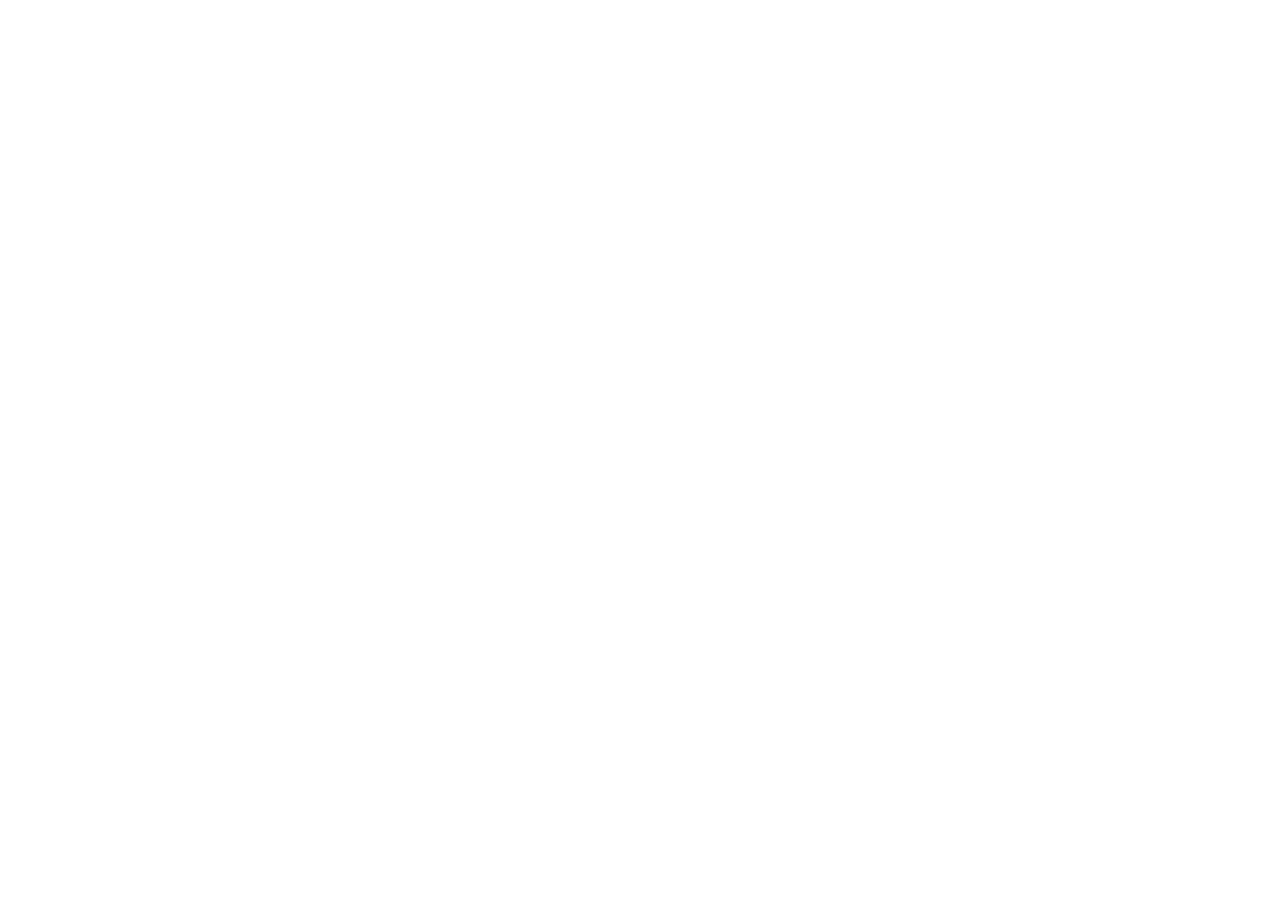
==== Excursion/index.html @ d0209cfb "Add new project Excursion" ====
<!DOCTYPE html>
<html lang="en">
<head>
    <meta charset="UTF-8">
    <meta http-equiv="X-UA-Compatible" content="IE=edge">
    <meta name="viewport" content="width=device-width, initial-scale=1.0">
    <title>Excursion</title>
</head>
<body>
    
</body>
</html>
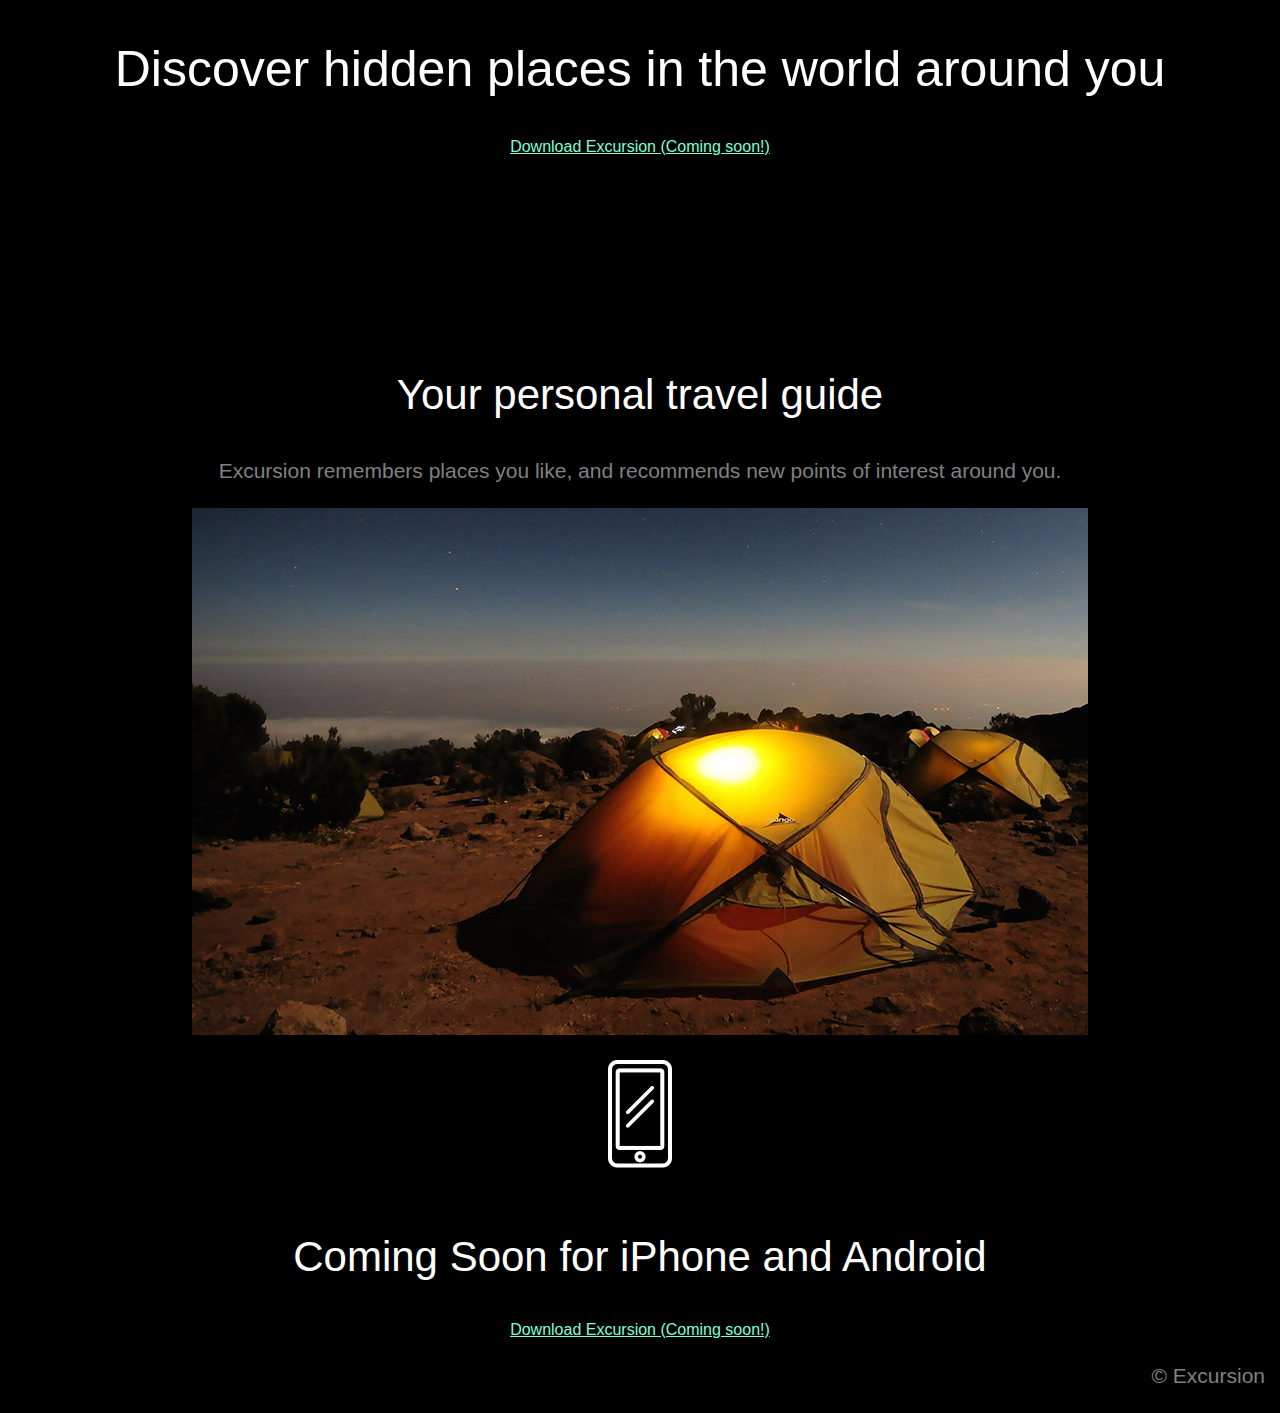
==== commit 446fd219: "Excursion project done" ====
--- a/Excursion/index.html
+++ b/Excursion/index.html
@@ -4,9 +4,23 @@
     <meta charset="UTF-8">
     <meta http-equiv="X-UA-Compatible" content="IE=edge">
     <meta name="viewport" content="width=device-width, initial-scale=1.0">
+    <link href="style.css" type="text/css" rel="stylesheet"> 
     <title>Excursion</title>
 </head>
 <body>
-    
+        <h1>Discover hidden places in the world around you</h1>
+        <a href="#">Download Excursion (Coming soon!)</a>
+        <video autoplay="true" muted="true" loop="true">
+          <source src="./media/excursion.mp4" type="video/mp4">
+        </video>
+        <h1 class="lowerHeader">Your personal travel guide</h1>
+        <p>Excursion remembers places you like, and recommends new points of interest around you.</p>
+        <img class="landImage" src="./media/landscape.png" alt="landscape image">
+        <img class="cellImage" src="./media/cellphone.png" alt="cellphone image">
+        <h1 class="lowerHeader">Coming Soon for iPhone and Android</h1>
+        <a href="#">Download Excursion (Coming soon!)</a>
+    <footer>
+        <p>© Excursion</p>
+    </footer>
 </body>
 </html>--- a/Excursion/style.css
+++ b/Excursion/style.css
@@ -0,0 +1,117 @@
+body {
+    margin: 0;
+    padding: 0 15px;
+    font-family: Verdana, sans-serif;
+    background-color: #000000;
+}
+
+h1 {
+    margin: 0;
+    padding: 40px 0;
+    font-size: 50px;
+    font-weight: normal;
+    color: white;
+    text-align: center;
+}
+
+a {
+    margin: 0 auto;
+    display: block;
+    text-align: center;
+    font-size: 16px;
+    text-decoration: underline;
+    color: aquamarine;
+}
+
+video {
+    display: block;
+    width: 400px;
+    margin: 0 auto;
+    padding-top: 25px;
+}
+
+.lowerHeader {
+    font-size: 42px;
+    font-weight: 300;
+}
+
+p {
+    margin: 0;
+    font-size: 21px;
+    text-align: center;
+    color: gray;
+}
+
+img {
+    display: block;
+    margin: 25px auto;
+    width: auto;
+    height: auto;
+}
+
+footer p {
+    padding: 25px 0;
+    text-align: right;
+}
+
+@media only screen and (max-width: 912px) {
+    video {
+        width: 45%;
+    }
+
+    .landImage {
+        width: 95%;
+    }
+
+    h1 {
+        padding: 30px 0;
+        font-size: 38px;
+    }
+
+    .lowerHeader {
+        font-size: 30px;
+    }
+}
+
+@media only screen and (max-width: 540px) {
+    body {
+        padding: 0 5px;
+    }
+
+    h1 {
+        padding: 20px 0;
+        font-size: 28px;
+    }
+
+    p {
+        font-size: 18px;
+    }
+
+    .lowerHeader {
+        font-size: 26px;
+    }
+
+    .landImage {
+        margin-bottom: 10px;
+        width: 100%;
+    }
+
+    .cellImage {
+        margin: 0 auto;
+        width: 7%;
+    }
+}
+
+@media only screen and (max-width: 420px) {
+    h1 {
+        font-size: 24px;
+    }
+
+    .lowerHeader {
+        font-size: 22px;
+    }
+
+    p {
+        font-size: 16px;
+    }
+}